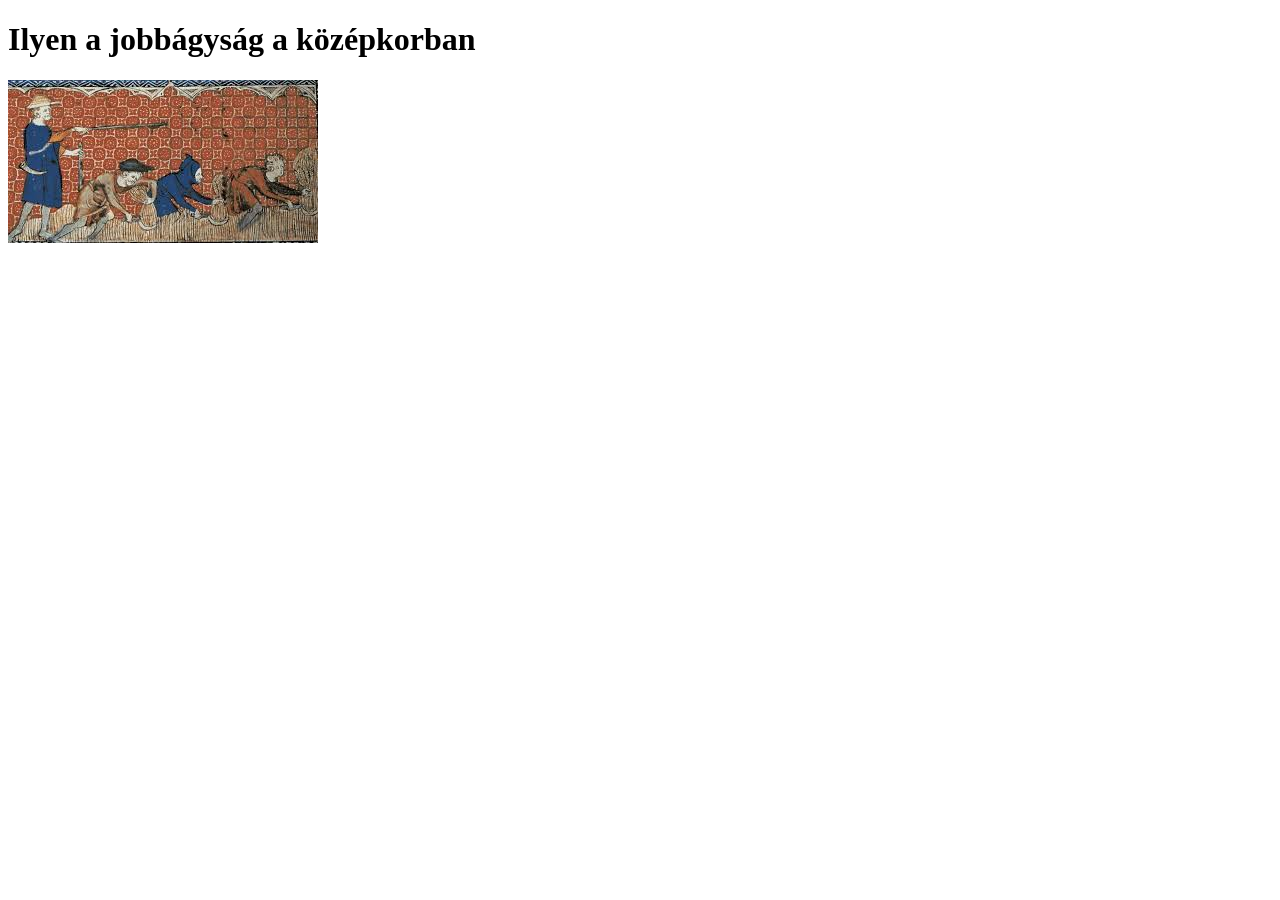
==== index.html @ bcb6a140 "jajo" ====
<!doctype html>
<html lang="hu">
  <head>
    <meta charset="UTF-8" />
    <meta name="viewport" content="width=device-width, initial-scale=1.0" />
    <title>Document</title>
    <link rel="stylesheet" href="menu.css">
    <link rel="stylesheet" href="formazasok.css">
    <link rel="stylesheet" href="elrendezes.css">
</head>
<body>
    <h1>Ilyen a jobbágyság a középkorban</h1>
    <img src="Dorian.kepek/középkori.tisztelet.jpg" alt="tisztelet">
</body>
</html>
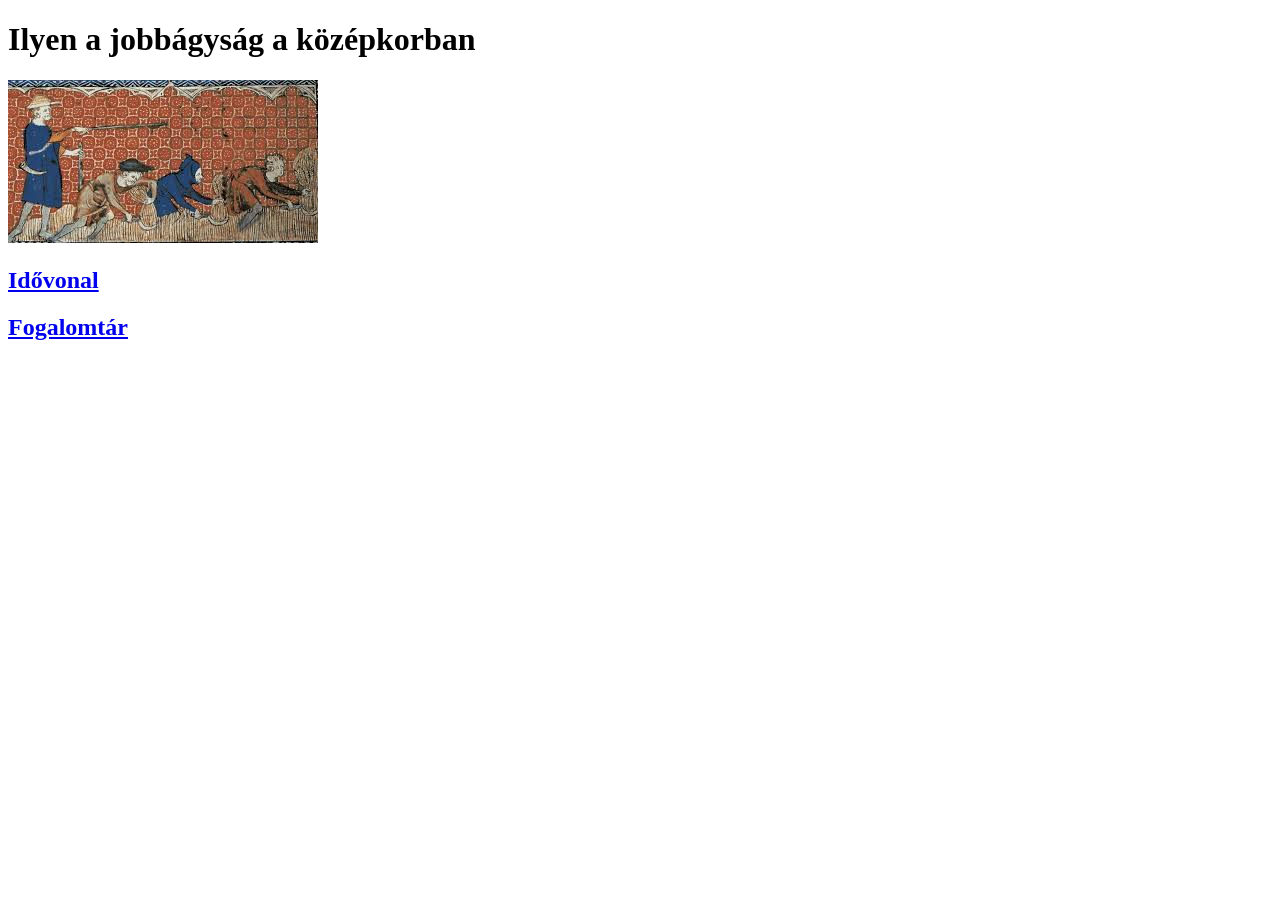
==== commit 9512c947: "Merge branch 'main' of https://github.com/andorvok/kozepkor_csoportmunka_9_2026" ====
--- a/index.html
+++ b/index.html
@@ -9,7 +9,19 @@
     <link rel="stylesheet" href="elrendezes.css">
 </head>
 <body>
+    <main>
+        <header>
     <h1>Ilyen a jobbágyság a középkorban</h1>
     <img src="Dorian.kepek/középkori.tisztelet.jpg" alt="tisztelet">
+    </header>
+    <nav>
+    <a href="idovonal.html">
+                <h1>Idővonal</h1>
+            </a>
+            <a href="fogalomtar.html">
+                <h1>Fogalomtár</h1>
+            </a>
+            </nav>
+   </main>
 </body>
 </html>
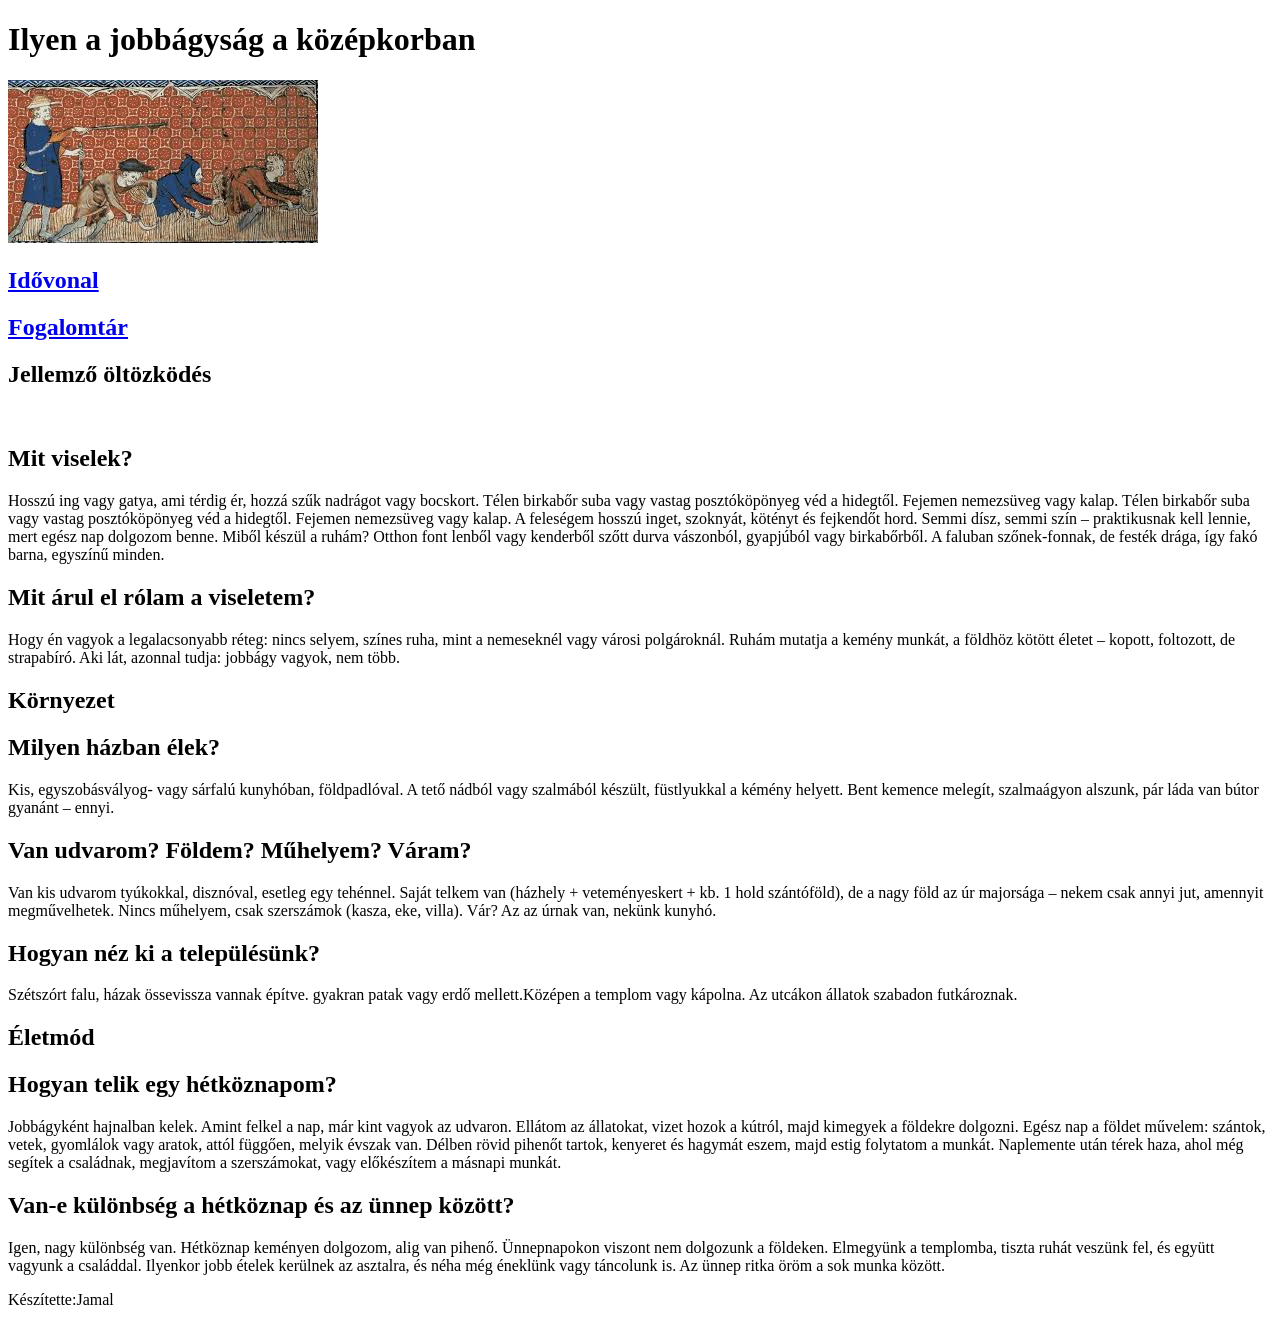
==== commit a091f849: "index2" ====
--- a/index.html
+++ b/index.html
@@ -3,25 +3,104 @@
   <head>
     <meta charset="UTF-8" />
     <meta name="viewport" content="width=device-width, initial-scale=1.0" />
-    <title>Document</title>
-    <link rel="stylesheet" href="menu.css">
-    <link rel="stylesheet" href="formazasok.css">
-    <link rel="stylesheet" href="elrendezes.css">
-</head>
-<body>
+    <title></title>
+    <link rel="stylesheet" href="menu.css" />
+    <link rel="stylesheet" href="formazasok.css" />
+    <link rel="stylesheet" href="elrendezes.css" />
+  </head>
+  <body>
     <main>
-        <header>
-    <h1>Ilyen a jobbágyság a középkorban</h1>
-    <img src="Dorian.kepek/középkori.tisztelet.jpg" alt="tisztelet">
-    </header>
-    <nav>
-    <a href="idovonal.html">
-                <h1>Idővonal</h1>
-            </a>
-            <a href="fogalomtar.html">
-                <h1>Fogalomtár</h1>
-            </a>
-            </nav>
-   </main>
-</body>
+      <header>
+        <h1>Ilyen a jobbágyság a középkorban</h1>
+        <img src="Dorian.kepek/középkori.tisztelet.jpg" alt="tisztelet" />
+      </header>
+      <nav>
+        <a href="idovonal.html">
+          <h1>Idővonal</h1>
+        </a>
+        <a href="fogalomtar.html">
+          <h1>Fogalomtár</h1>
+        </a>
+      </nav>
+      <article>
+        <div class="Jellemző öltözködés">
+          <h1>Jellemző öltözködés</h1>
+
+          <div class="viselet_elrend">
+            <div class="img"><img src="" alt="" />
+            <div class="szoveg">
+              <h2>Mit viselek?</h2>
+              <p>
+                Hosszú ing vagy gatya, ami térdig ér, hozzá szűk nadrágot vagy
+                bocskort. Télen birkabőr suba vagy vastag posztóköpönyeg véd a
+                hidegtől. Fejemen nemezsüveg vagy kalap. Télen birkabőr suba
+                vagy vastag posztóköpönyeg véd a hidegtől. Fejemen nemezsüveg
+                vagy kalap. A feleségem hosszú inget, szoknyát, kötényt és
+                fejkendőt hord. Semmi dísz, semmi szín – praktikusnak kell
+                lennie, mert egész nap dolgozom benne. Miből készül a ruhám?
+                Otthon font lenből vagy kenderből szőtt durva vászonból,
+                gyapjúból vagy birkabőrből. A faluban szőnek-fonnak, de festék
+                drága, így fakó barna, egyszínű minden.
+              </p>
+              <h2>Mit árul el rólam a viseletem?</h2>
+              <p>
+                Hogy én vagyok a legalacsonyabb réteg: nincs selyem, színes
+                ruha, mint a nemeseknél vagy városi polgároknál. Ruhám mutatja a
+                kemény munkát, a földhöz kötött életet – kopott, foltozott, de
+                strapabíró. Aki lát, azonnal tudja: jobbágy vagyok, nem több.
+              </p>
+            </div>
+          </div>
+        </div>
+
+        <div class="Környezet">
+          <h1>Környezet</h1>
+          <h2>Milyen házban élek?</h2>
+          <p>
+            Kis, egyszobásvályog- vagy sárfalú kunyhóban, földpadlóval. A tető
+            nádból vagy szalmából készült, füstlyukkal a kémény helyett. Bent
+            kemence melegít, szalmaágyon alszunk, pár láda van bútor gyanánt –
+            ennyi.
+          </p>
+          <h2>Van udvarom? Földem? Műhelyem? Váram?</h2>
+          <p>
+            Van kis udvarom tyúkokkal, disznóval, esetleg egy tehénnel. Saját
+            telkem van (házhely + veteményeskert + kb. 1 hold szántóföld), de a
+            nagy föld az úr majorsága – nekem csak annyi jut, amennyit
+            megművelhetek. Nincs műhelyem, csak szerszámok (kasza, eke, villa).
+            Vár? Az az úrnak van, nekünk kunyhó.
+          </p>
+          <h2>Hogyan néz ki a településünk?</h2>
+          <p>
+            Szétszórt falu, házak össevissza vannak építve. gyakran patak vagy
+            erdő mellett.Középen a templom vagy kápolna. Az utcákon állatok
+            szabadon futkároznak.
+          </p>
+        </div>
+
+        <div class="Életmód">
+          <h1>Életmód</h1>
+          <h2>Hogyan telik egy hétköznapom?</h2>
+          <p>Jobbágyként hajnalban kelek. Amint felkel a nap, már kint vagyok az udvaron. Ellátom az állatokat, vizet hozok a kútról, majd kimegyek a földekre dolgozni. Egész nap a földet művelem: szántok, vetek, gyomlálok vagy aratok, attól függően, melyik évszak van.
+            Délben rövid pihenőt tartok, kenyeret és hagymát eszem, majd estig folytatom a munkát. Naplemente után térek haza, ahol még segítek a családnak, megjavítom a szerszámokat, vagy előkészítem a másnapi munkát.</p>
+        </div>
+        <h2>Van-e különbség a hétköznap és az ünnep között?</h2>
+        <p>Igen, nagy különbség van. Hétköznap keményen dolgozom, alig van pihenő. Ünnepnapokon viszont nem dolgozunk a földeken. Elmegyünk a templomba, tiszta ruhát veszünk fel, és együtt vagyunk a családdal.
+            Ilyenkor jobb ételek kerülnek az asztalra, és néha még éneklünk vagy táncolunk is. Az ünnep ritka öröm a sok munka között.</p>
+
+        <div class="Feladataim"></div>
+
+        <div class="Ünnepek"></div>
+
+        <div class="Kötelezettségek és félelmek"></div>
+
+        <div class="Viselkedés és emberi kapcsolatok"></div>
+
+        <div class="Szabályok és hagyományok"></div>
+      </article>
+      <footer>
+        <p>Készítette:Jamal</p>
+      </footer>
+    </main>
+  </body>
 </html>
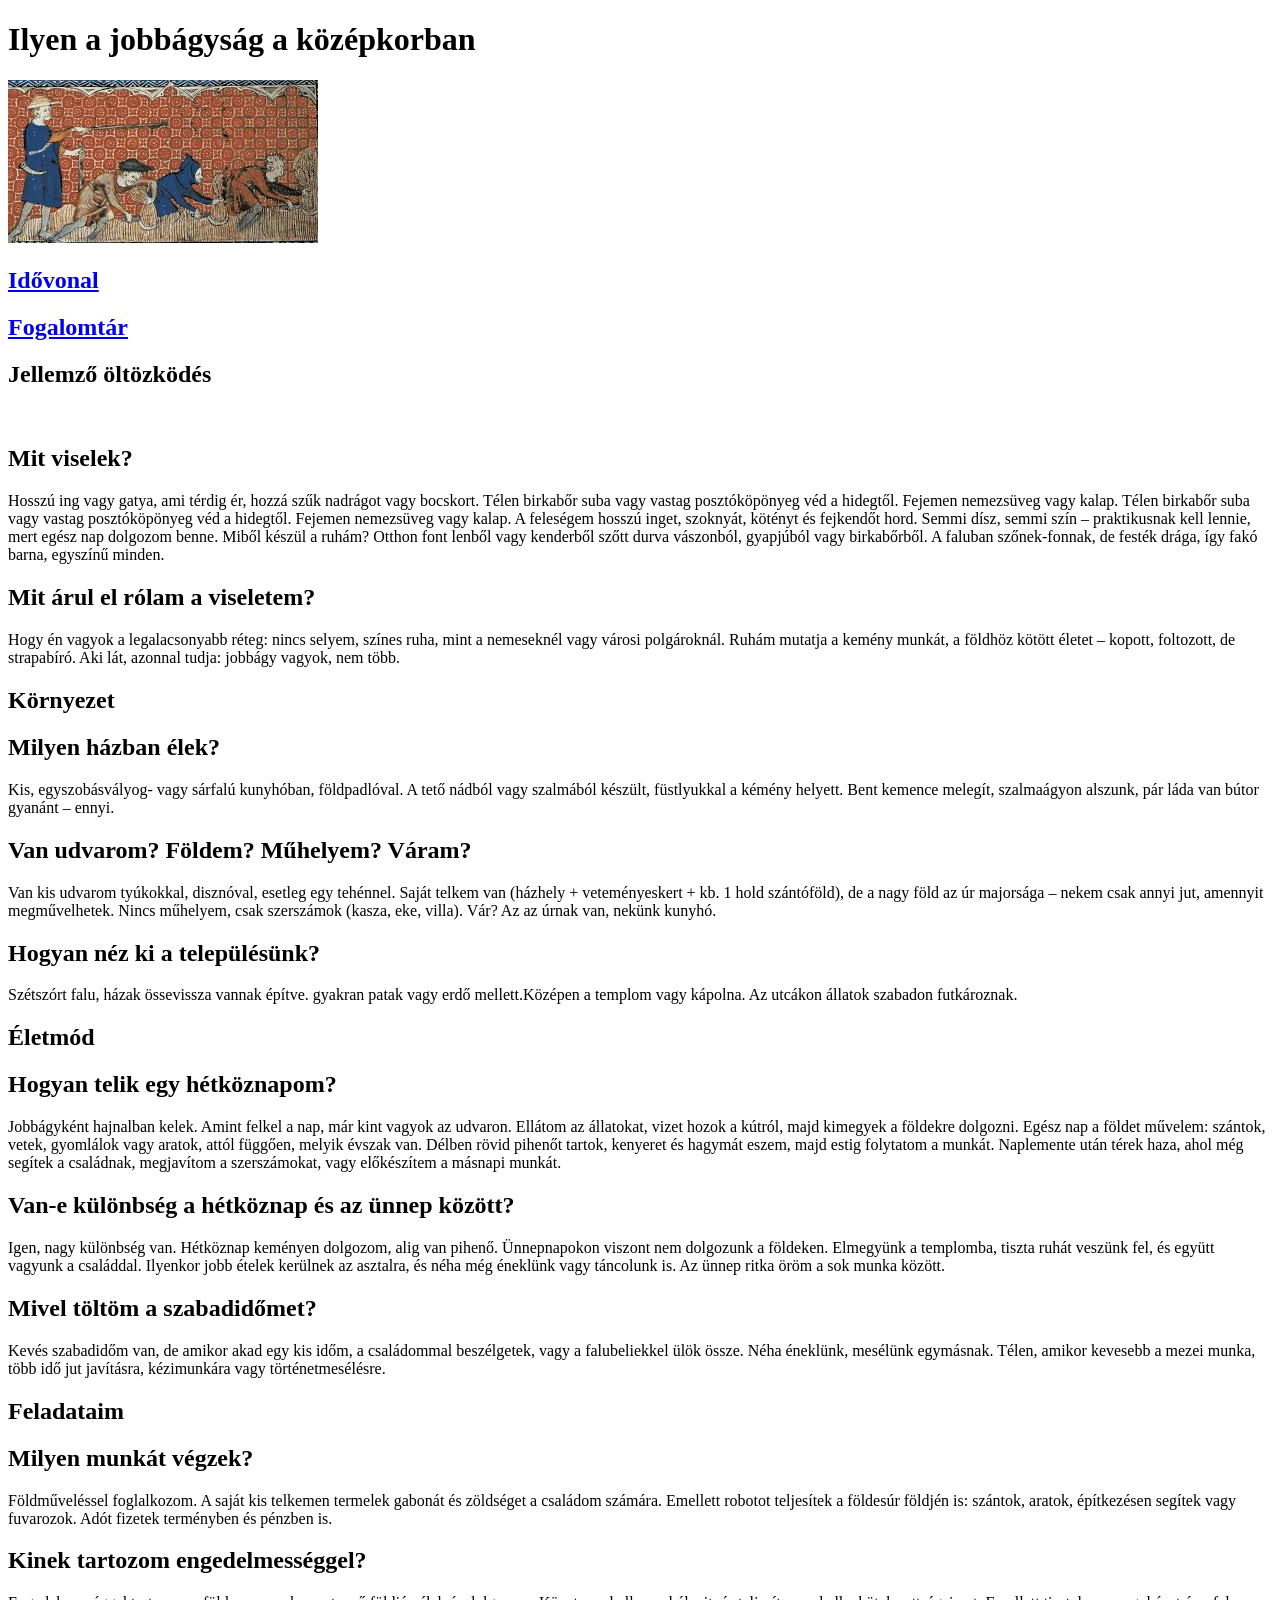
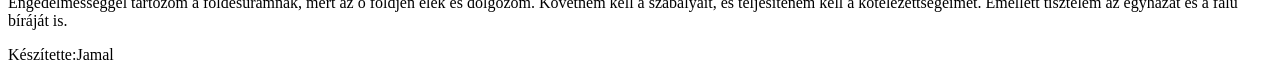
==== commit d9555c46: "index3" ====
--- a/index.html
+++ b/index.html
@@ -3,7 +3,7 @@
   <head>
     <meta charset="UTF-8" />
     <meta name="viewport" content="width=device-width, initial-scale=1.0" />
-    <title></title>
+    <title>AndorDorianJamalcsopi</title>
     <link rel="stylesheet" href="menu.css" />
     <link rel="stylesheet" href="formazasok.css" />
     <link rel="stylesheet" href="elrendezes.css" />
@@ -27,7 +27,7 @@
           <h1>Jellemző öltözködés</h1>
 
           <div class="viselet_elrend">
-            <div class="img"><img src="" alt="" />
+            <div class="img"><img src="" alt="" /></div>
             <div class="szoveg">
               <h2>Mit viselek?</h2>
               <p>
@@ -81,15 +81,48 @@
         <div class="Életmód">
           <h1>Életmód</h1>
           <h2>Hogyan telik egy hétköznapom?</h2>
-          <p>Jobbágyként hajnalban kelek. Amint felkel a nap, már kint vagyok az udvaron. Ellátom az állatokat, vizet hozok a kútról, majd kimegyek a földekre dolgozni. Egész nap a földet művelem: szántok, vetek, gyomlálok vagy aratok, attól függően, melyik évszak van.
-            Délben rövid pihenőt tartok, kenyeret és hagymát eszem, majd estig folytatom a munkát. Naplemente után térek haza, ahol még segítek a családnak, megjavítom a szerszámokat, vagy előkészítem a másnapi munkát.</p>
+          <p>
+            Jobbágyként hajnalban kelek. Amint felkel a nap, már kint vagyok az
+            udvaron. Ellátom az állatokat, vizet hozok a kútról, majd kimegyek a
+            földekre dolgozni. Egész nap a földet művelem: szántok, vetek,
+            gyomlálok vagy aratok, attól függően, melyik évszak van. Délben
+            rövid pihenőt tartok, kenyeret és hagymát eszem, majd estig
+            folytatom a munkát. Naplemente után térek haza, ahol még segítek a
+            családnak, megjavítom a szerszámokat, vagy előkészítem a másnapi
+            munkát.
+          </p>
         </div>
         <h2>Van-e különbség a hétköznap és az ünnep között?</h2>
-        <p>Igen, nagy különbség van. Hétköznap keményen dolgozom, alig van pihenő. Ünnepnapokon viszont nem dolgozunk a földeken. Elmegyünk a templomba, tiszta ruhát veszünk fel, és együtt vagyunk a családdal.
-            Ilyenkor jobb ételek kerülnek az asztalra, és néha még éneklünk vagy táncolunk is. Az ünnep ritka öröm a sok munka között.</p>
-
+        <p>
+          Igen, nagy különbség van. Hétköznap keményen dolgozom, alig van
+          pihenő. Ünnepnapokon viszont nem dolgozunk a földeken. Elmegyünk a
+          templomba, tiszta ruhát veszünk fel, és együtt vagyunk a családdal.
+          Ilyenkor jobb ételek kerülnek az asztalra, és néha még éneklünk vagy
+          táncolunk is. Az ünnep ritka öröm a sok munka között.
+        </p>
+        <h2>Mivel töltöm a szabadidőmet?</h2>
+        <p>
+          Kevés szabadidőm van, de amikor akad egy kis időm, a családommal
+          beszélgetek, vagy a falubeliekkel ülök össze. Néha éneklünk, mesélünk
+          egymásnak. Télen, amikor kevesebb a mezei munka, több idő jut
+          javításra, kézimunkára vagy történetmesélésre.
+        </p>
         <div class="Feladataim"></div>
-
+        <h1>Feladataim</h1>
+        <h2>Milyen munkát végzek?</h2>
+        <p>
+          Földműveléssel foglalkozom. A saját kis telkemen termelek gabonát és
+          zöldséget a családom számára. Emellett robotot teljesítek a földesúr
+          földjén is: szántok, aratok, építkezésen segítek vagy fuvarozok. Adót
+          fizetek terményben és pénzben is.
+        </p>
+        <h2>Kinek tartozom engedelmességgel?</h2>
+        <p>
+          Engedelmességgel tartozom a földesuramnak, mert az ő földjén élek és
+          dolgozom. Követnem kell a szabályait, és teljesítenem kell a
+          kötelezettségeimet. Emellett tisztelem az egyházat és a falu bíráját
+          is.
+        </p>
         <div class="Ünnepek"></div>
 
         <div class="Kötelezettségek és félelmek"></div>
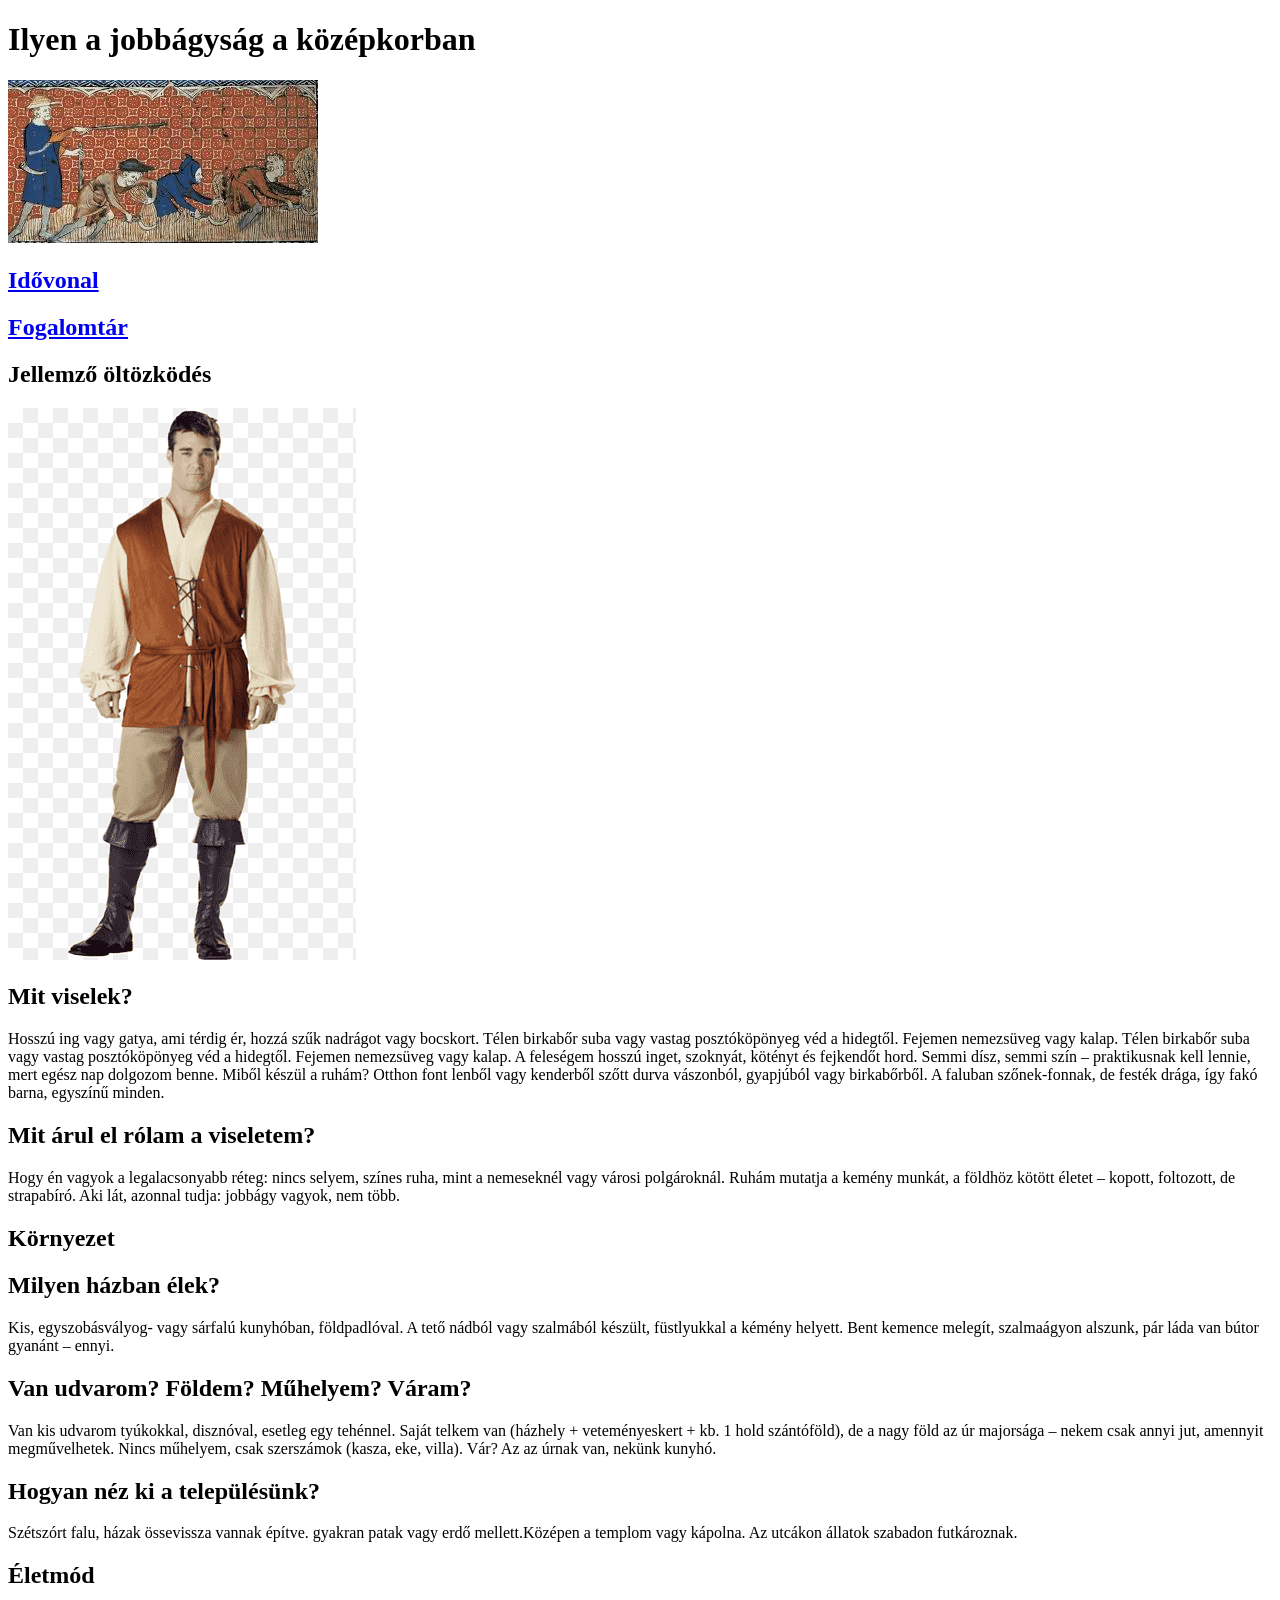
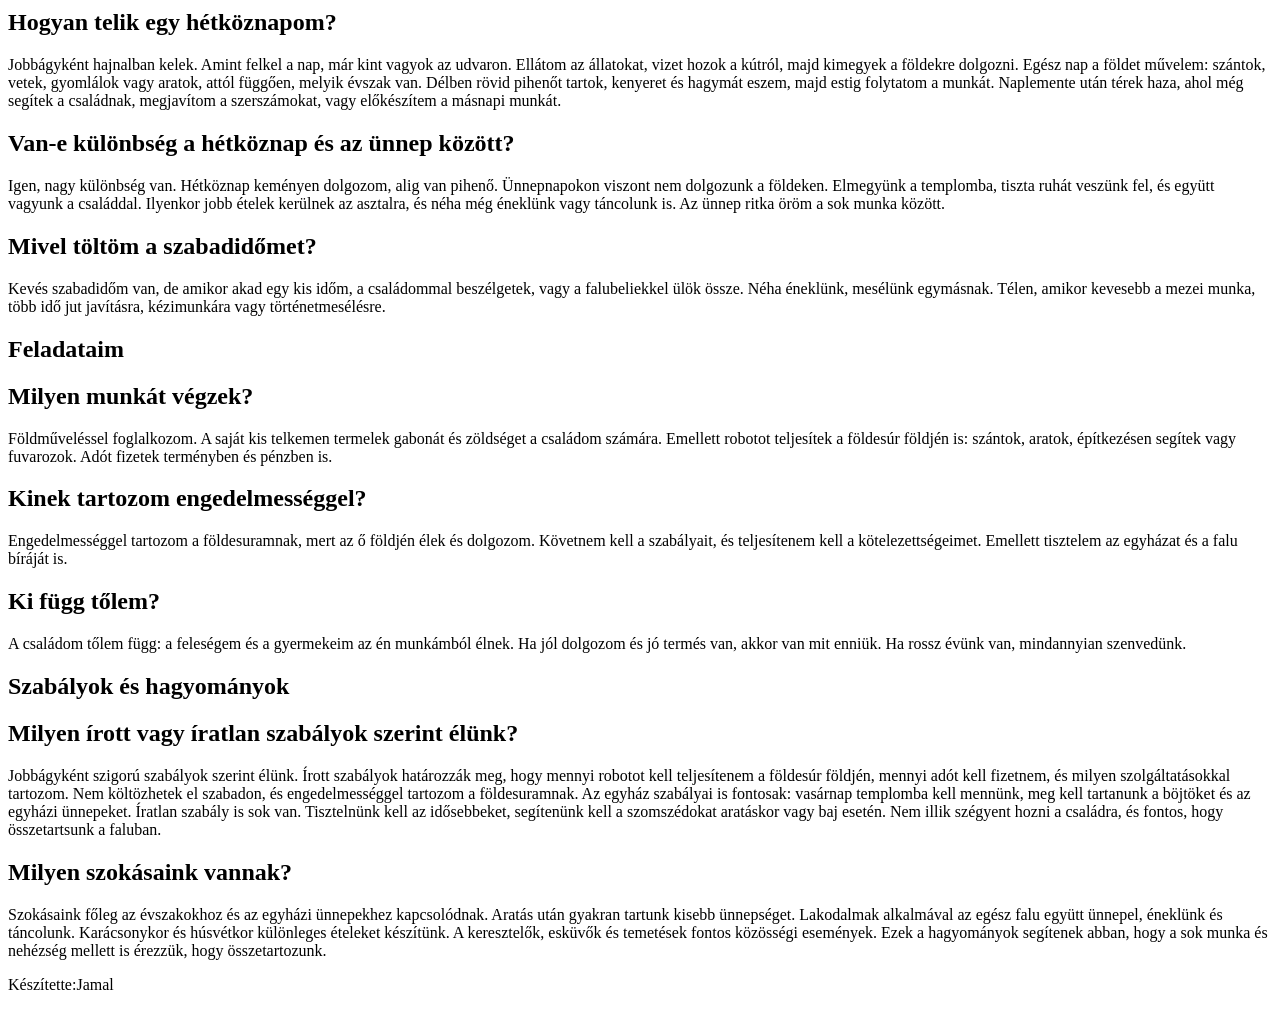
==== commit 54cb5b98: "index3.2" ====
--- a/index.html
+++ b/index.html
@@ -27,7 +27,9 @@
           <h1>Jellemző öltözködés</h1>
 
           <div class="viselet_elrend">
-            <div class="img"><img src="" alt="" /></div>
+            <div class="img">
+              <img src="Andor.kepek/Andor.kepek/jobbagy.ruha.png" alt="pityu" />
+            </div>
             <div class="szoveg">
               <h2>Mit viselek?</h2>
               <p>
@@ -123,7 +125,37 @@
           kötelezettségeimet. Emellett tisztelem az egyházat és a falu bíráját
           is.
         </p>
-        <div class="Ünnepek"></div>
+        <h2>Ki függ tőlem?</h2>
+        <p>
+          A családom tőlem függ: a feleségem és a gyermekeim az én munkámból
+          élnek. Ha jól dolgozom és jó termés van, akkor van mit enniük. Ha
+          rossz évünk van, mindannyian szenvedünk.
+        </p>
+        <div class="Ünnepek">
+          <h1>Szabályok és hagyományok</h1>
+          <h2>Milyen írott vagy íratlan szabályok szerint élünk?</h2>
+          <p>
+            Jobbágyként szigorú szabályok szerint élünk. Írott szabályok
+            határozzák meg, hogy mennyi robotot kell teljesítenem a földesúr
+            földjén, mennyi adót kell fizetnem, és milyen szolgáltatásokkal
+            tartozom. Nem költözhetek el szabadon, és engedelmességgel tartozom
+            a földesuramnak. Az egyház szabályai is fontosak: vasárnap templomba
+            kell mennünk, meg kell tartanunk a böjtöket és az egyházi ünnepeket.
+            Íratlan szabály is sok van. Tisztelnünk kell az idősebbeket,
+            segítenünk kell a szomszédokat aratáskor vagy baj esetén. Nem illik
+            szégyent hozni a családra, és fontos, hogy összetartsunk a faluban.
+          </p>
+          <h2>Milyen szokásaink vannak?</h2>
+          <p>
+            Szokásaink főleg az évszakokhoz és az egyházi ünnepekhez
+            kapcsolódnak. Aratás után gyakran tartunk kisebb ünnepséget.
+            Lakodalmak alkalmával az egész falu együtt ünnepel, éneklünk és
+            táncolunk. Karácsonykor és húsvétkor különleges ételeket készítünk.
+            A keresztelők, esküvők és temetések fontos közösségi események. Ezek
+            a hagyományok segítenek abban, hogy a sok munka és nehézség mellett
+            is érezzük, hogy összetartozunk.
+          </p>
+        </div>
 
         <div class="Kötelezettségek és félelmek"></div>
 
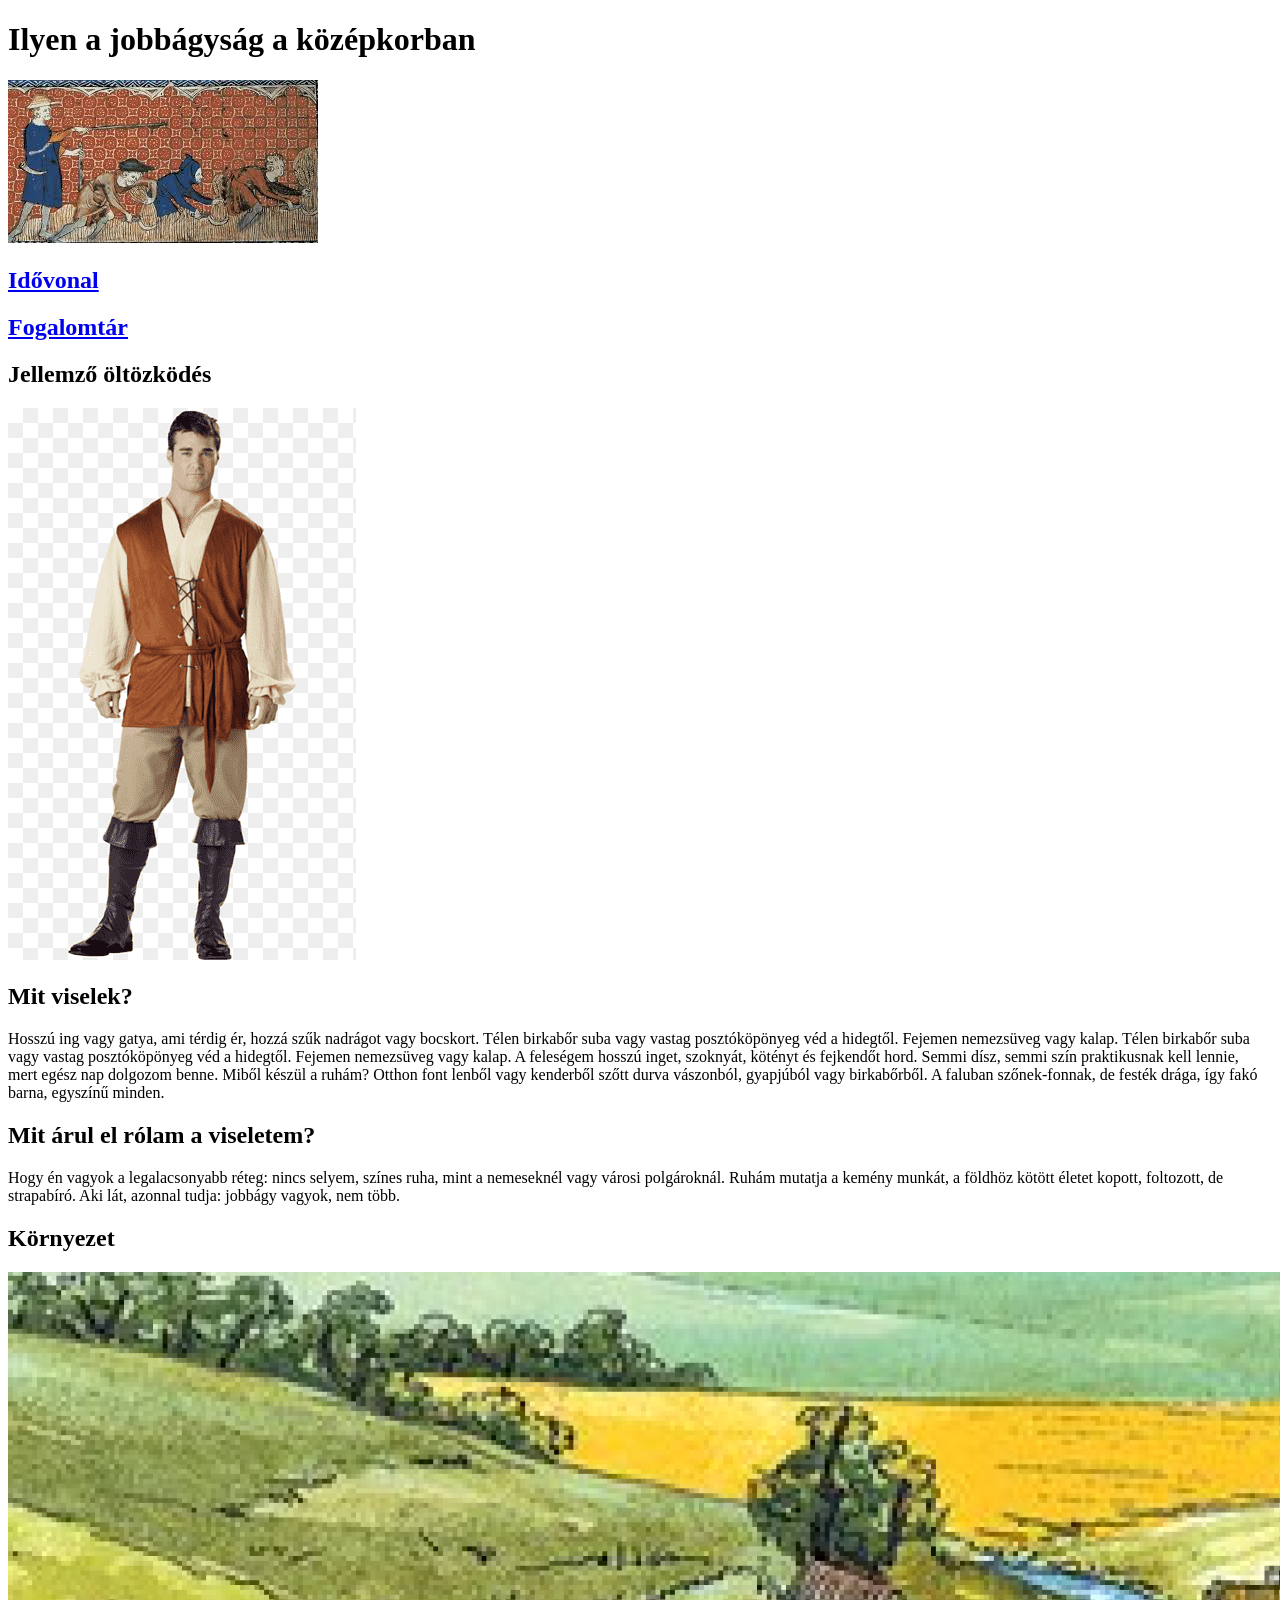
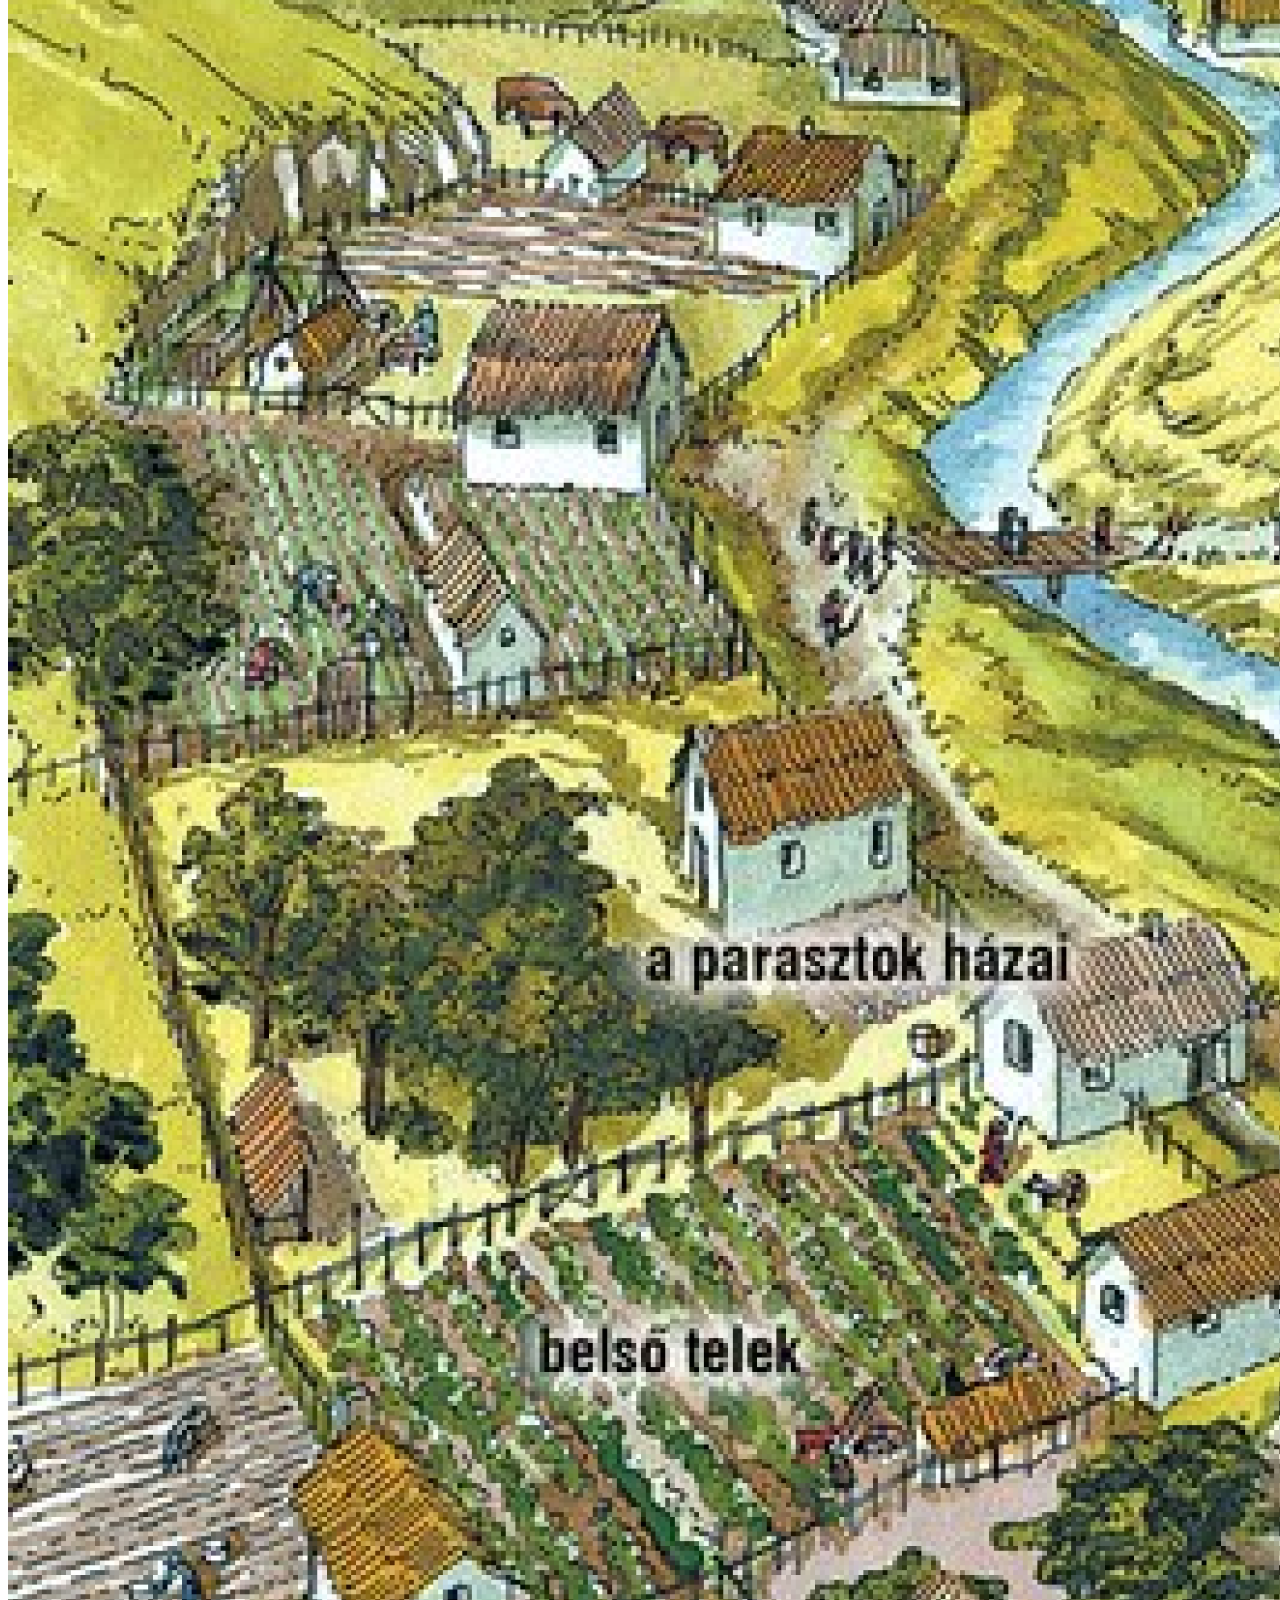
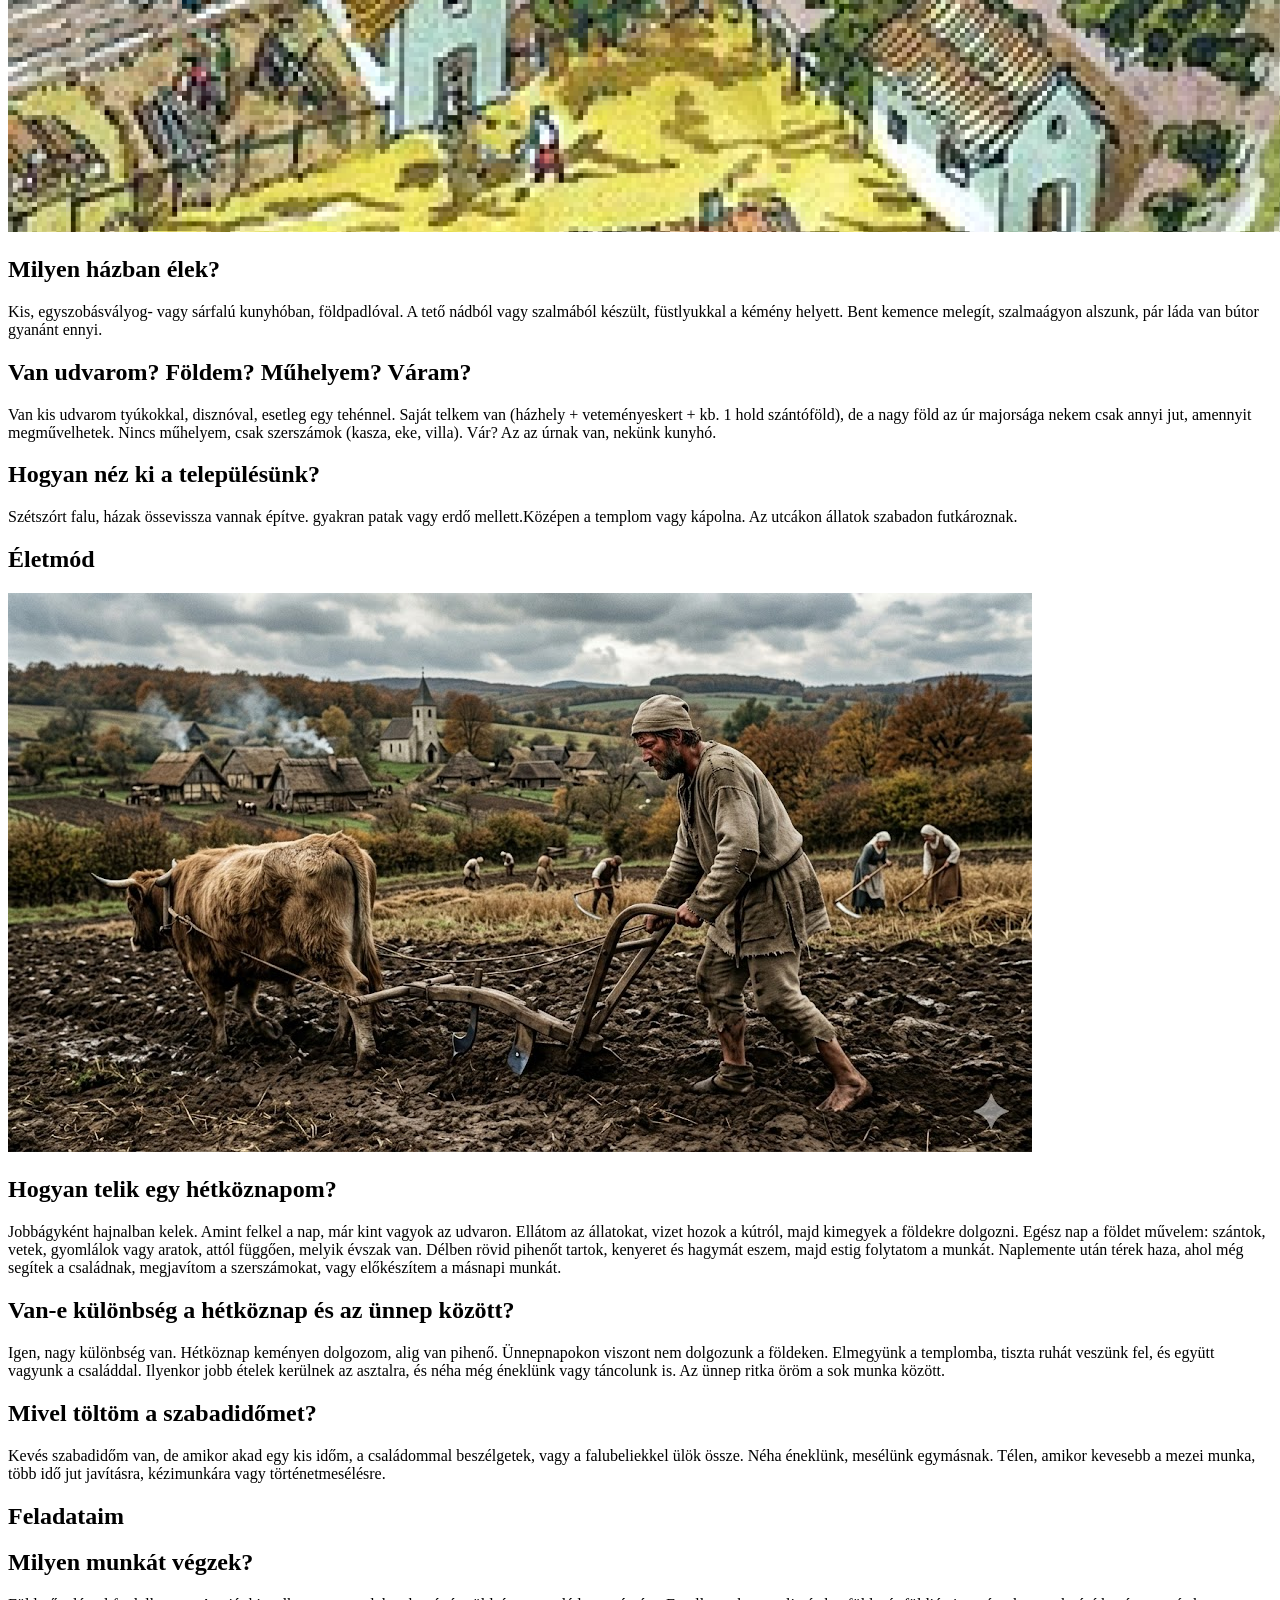
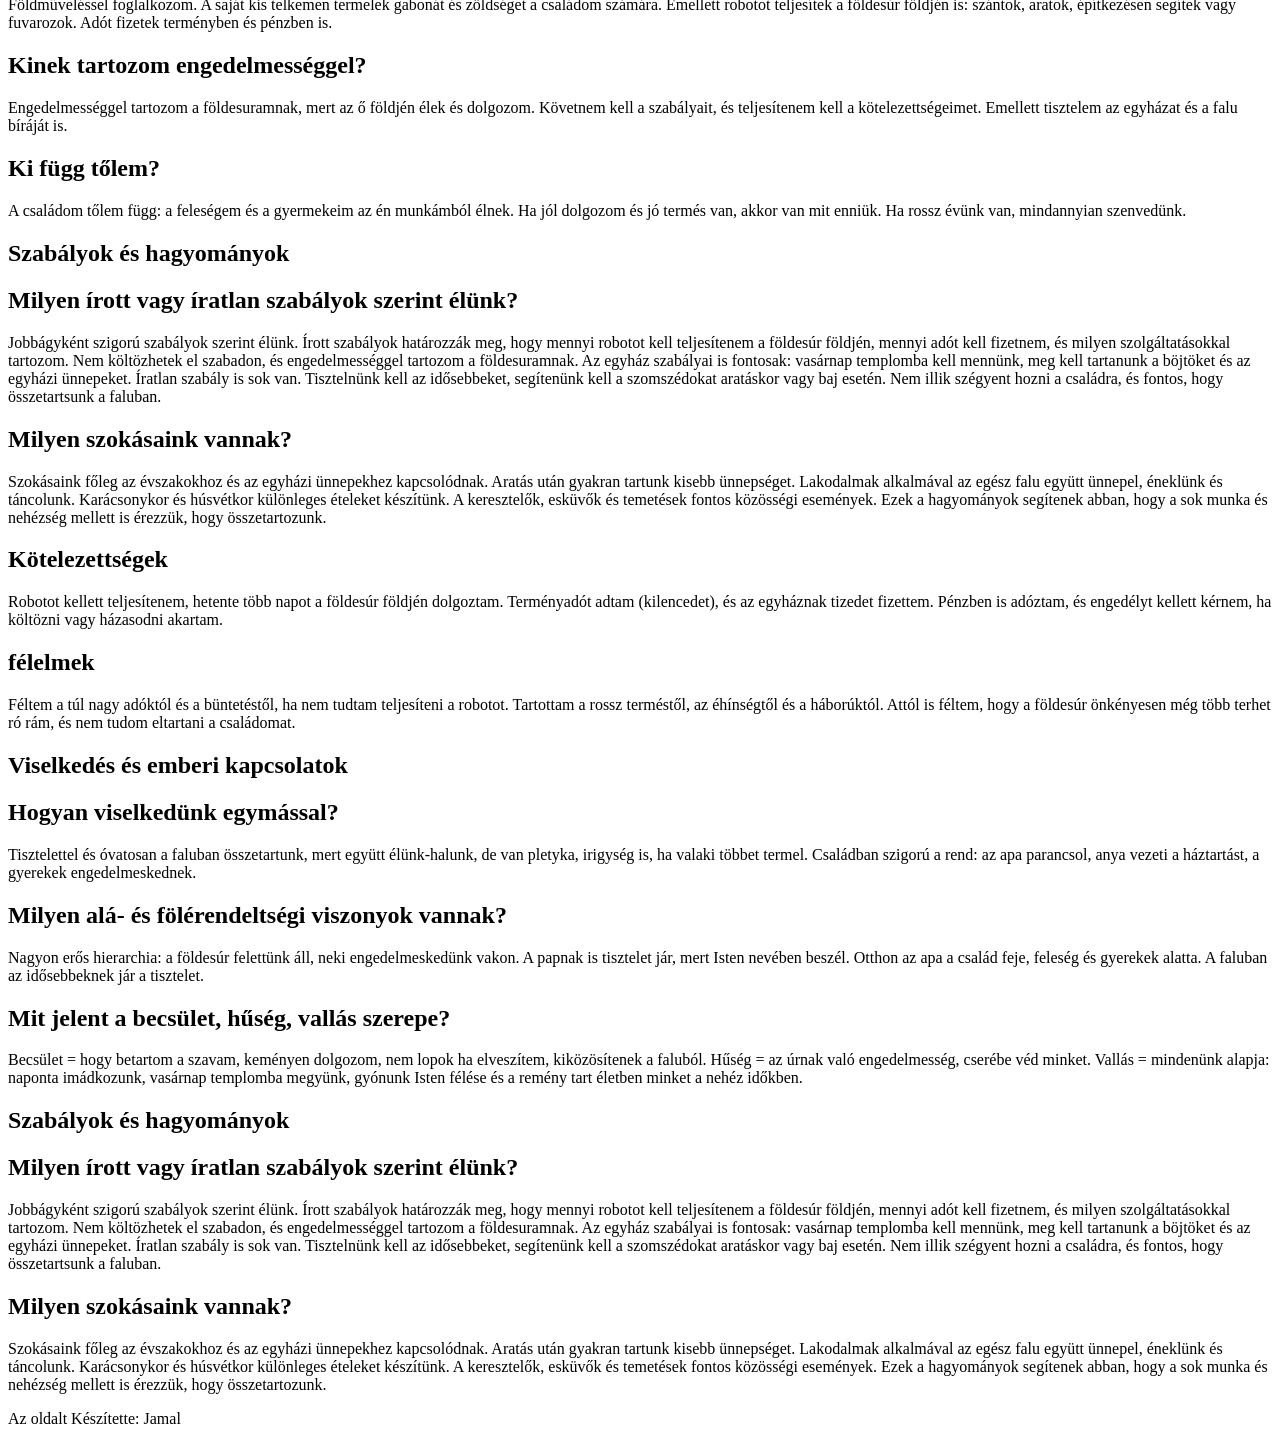
==== commit d78120a1: "index4" ====
--- a/index.html
+++ b/index.html
@@ -23,7 +23,7 @@
         </a>
       </nav>
       <article>
-        <div class="Jellemző öltözködés">
+        <div class="Jellemzo oltozkodos">
           <h1>Jellemző öltözködés</h1>
 
           <div class="viselet_elrend">
@@ -38,100 +38,122 @@
                 hidegtől. Fejemen nemezsüveg vagy kalap. Télen birkabőr suba
                 vagy vastag posztóköpönyeg véd a hidegtől. Fejemen nemezsüveg
                 vagy kalap. A feleségem hosszú inget, szoknyát, kötényt és
-                fejkendőt hord. Semmi dísz, semmi szín – praktikusnak kell
-                lennie, mert egész nap dolgozom benne. Miből készül a ruhám?
-                Otthon font lenből vagy kenderből szőtt durva vászonból,
-                gyapjúból vagy birkabőrből. A faluban szőnek-fonnak, de festék
-                drága, így fakó barna, egyszínű minden.
+                fejkendőt hord. Semmi dísz, semmi szín praktikusnak kell lennie,
+                mert egész nap dolgozom benne. Miből készül a ruhám? Otthon font
+                lenből vagy kenderből szőtt durva vászonból, gyapjúból vagy
+                birkabőrből. A faluban szőnek-fonnak, de festék drága, így fakó
+                barna, egyszínű minden.
               </p>
               <h2>Mit árul el rólam a viseletem?</h2>
               <p>
                 Hogy én vagyok a legalacsonyabb réteg: nincs selyem, színes
                 ruha, mint a nemeseknél vagy városi polgároknál. Ruhám mutatja a
-                kemény munkát, a földhöz kötött életet – kopott, foltozott, de
+                kemény munkát, a földhöz kötött életet kopott, foltozott, de
                 strapabíró. Aki lát, azonnal tudja: jobbágy vagyok, nem több.
               </p>
             </div>
           </div>
         </div>
 
-        <div class="Környezet">
+        <div class="Kornyezet">
           <h1>Környezet</h1>
-          <h2>Milyen házban élek?</h2>
-          <p>
-            Kis, egyszobásvályog- vagy sárfalú kunyhóban, földpadlóval. A tető
-            nádból vagy szalmából készült, füstlyukkal a kémény helyett. Bent
-            kemence melegít, szalmaágyon alszunk, pár láda van bútor gyanánt –
-            ennyi.
-          </p>
-          <h2>Van udvarom? Földem? Műhelyem? Váram?</h2>
-          <p>
-            Van kis udvarom tyúkokkal, disznóval, esetleg egy tehénnel. Saját
-            telkem van (házhely + veteményeskert + kb. 1 hold szántóföld), de a
-            nagy föld az úr majorsága – nekem csak annyi jut, amennyit
-            megművelhetek. Nincs műhelyem, csak szerszámok (kasza, eke, villa).
-            Vár? Az az úrnak van, nekünk kunyhó.
-          </p>
-          <h2>Hogyan néz ki a településünk?</h2>
-          <p>
-            Szétszórt falu, házak össevissza vannak építve. gyakran patak vagy
-            erdő mellett.Középen a templom vagy kápolna. Az utcákon állatok
-            szabadon futkároznak.
-          </p>
-        </div>
-
-        <div class="Életmód">
+
+          <div class="kornyezet_elrend">
+            <div class="img">
+              <img
+                src="Andor.kepek/Andor.kepek/középkori.falu.png"
+                alt="falu"
+              />
+            </div>
+            <div class="szoveg">
+              <h2>Milyen házban élek?</h2>
+              <p>
+                Kis, egyszobásvályog- vagy sárfalú kunyhóban, földpadlóval. A
+                tető nádból vagy szalmából készült, füstlyukkal a kémény
+                helyett. Bent kemence melegít, szalmaágyon alszunk, pár láda van
+                bútor gyanánt ennyi.
+              </p>
+              <h2>Van udvarom? Földem? Műhelyem? Váram?</h2>
+              <p>
+                Van kis udvarom tyúkokkal, disznóval, esetleg egy tehénnel.
+                Saját telkem van (házhely + veteményeskert + kb. 1 hold
+                szántóföld), de a nagy föld az úr majorsága nekem csak annyi
+                jut, amennyit megművelhetek. Nincs műhelyem, csak szerszámok
+                (kasza, eke, villa). Vár? Az az úrnak van, nekünk kunyhó.
+              </p>
+              <h2>Hogyan néz ki a településünk?</h2>
+              <p>
+                Szétszórt falu, házak össevissza vannak építve. gyakran patak
+                vagy erdő mellett.Középen a templom vagy kápolna. Az utcákon
+                állatok szabadon futkároznak.
+              </p>
+            </div>
+          </div>
+        </div>
+
+        <div class="eletmód">
           <h1>Életmód</h1>
-          <h2>Hogyan telik egy hétköznapom?</h2>
-          <p>
-            Jobbágyként hajnalban kelek. Amint felkel a nap, már kint vagyok az
-            udvaron. Ellátom az állatokat, vizet hozok a kútról, majd kimegyek a
-            földekre dolgozni. Egész nap a földet művelem: szántok, vetek,
-            gyomlálok vagy aratok, attól függően, melyik évszak van. Délben
-            rövid pihenőt tartok, kenyeret és hagymát eszem, majd estig
-            folytatom a munkát. Naplemente után térek haza, ahol még segítek a
-            családnak, megjavítom a szerszámokat, vagy előkészítem a másnapi
-            munkát.
-          </p>
-        </div>
-        <h2>Van-e különbség a hétköznap és az ünnep között?</h2>
-        <p>
-          Igen, nagy különbség van. Hétköznap keményen dolgozom, alig van
-          pihenő. Ünnepnapokon viszont nem dolgozunk a földeken. Elmegyünk a
-          templomba, tiszta ruhát veszünk fel, és együtt vagyunk a családdal.
-          Ilyenkor jobb ételek kerülnek az asztalra, és néha még éneklünk vagy
-          táncolunk is. Az ünnep ritka öröm a sok munka között.
-        </p>
-        <h2>Mivel töltöm a szabadidőmet?</h2>
-        <p>
-          Kevés szabadidőm van, de amikor akad egy kis időm, a családommal
-          beszélgetek, vagy a falubeliekkel ülök össze. Néha éneklünk, mesélünk
-          egymásnak. Télen, amikor kevesebb a mezei munka, több idő jut
-          javításra, kézimunkára vagy történetmesélésre.
-        </p>
-        <div class="Feladataim"></div>
-        <h1>Feladataim</h1>
-        <h2>Milyen munkát végzek?</h2>
-        <p>
-          Földműveléssel foglalkozom. A saját kis telkemen termelek gabonát és
-          zöldséget a családom számára. Emellett robotot teljesítek a földesúr
-          földjén is: szántok, aratok, építkezésen segítek vagy fuvarozok. Adót
-          fizetek terményben és pénzben is.
-        </p>
-        <h2>Kinek tartozom engedelmességgel?</h2>
-        <p>
-          Engedelmességgel tartozom a földesuramnak, mert az ő földjén élek és
-          dolgozom. Követnem kell a szabályait, és teljesítenem kell a
-          kötelezettségeimet. Emellett tisztelem az egyházat és a falu bíráját
-          is.
-        </p>
-        <h2>Ki függ tőlem?</h2>
-        <p>
-          A családom tőlem függ: a feleségem és a gyermekeim az én munkámból
-          élnek. Ha jól dolgozom és jó termés van, akkor van mit enniük. Ha
-          rossz évünk van, mindannyian szenvedünk.
-        </p>
-        <div class="Ünnepek">
+
+          <div class="elet_elrend">
+            <div class="img">
+              <img src="Jamal.kepek/munka.jpg" alt="munka" />
+            </div>
+            <div class="szoveg">
+              <h2>Hogyan telik egy hétköznapom?</h2>
+              <p>
+                Jobbágyként hajnalban kelek. Amint felkel a nap, már kint vagyok
+                az udvaron. Ellátom az állatokat, vizet hozok a kútról, majd
+                kimegyek a földekre dolgozni. Egész nap a földet művelem:
+                szántok, vetek, gyomlálok vagy aratok, attól függően, melyik
+                évszak van. Délben rövid pihenőt tartok, kenyeret és hagymát
+                eszem, majd estig folytatom a munkát. Naplemente után térek
+                haza, ahol még segítek a családnak, megjavítom a szerszámokat,
+                vagy előkészítem a másnapi munkát.
+              </p>
+
+              <h2>Van-e különbség a hétköznap és az ünnep között?</h2>
+              <p>
+                Igen, nagy különbség van. Hétköznap keményen dolgozom, alig van
+                pihenő. Ünnepnapokon viszont nem dolgozunk a földeken. Elmegyünk
+                a templomba, tiszta ruhát veszünk fel, és együtt vagyunk a
+                családdal. Ilyenkor jobb ételek kerülnek az asztalra, és néha
+                még éneklünk vagy táncolunk is. Az ünnep ritka öröm a sok munka
+                között.
+              </p>
+              <h2>Mivel töltöm a szabadidőmet?</h2>
+              <p>
+                Kevés szabadidőm van, de amikor akad egy kis időm, a családommal
+                beszélgetek, vagy a falubeliekkel ülök össze. Néha éneklünk,
+                mesélünk egymásnak. Télen, amikor kevesebb a mezei munka, több
+                idő jut javításra, kézimunkára vagy történetmesélésre.
+              </p>
+            </div>
+          </div>
+        </div>
+        <div class="Feladataim">
+          <h1>Feladataim</h1>
+          <h2>Milyen munkát végzek?</h2>
+          <p>
+            Földműveléssel foglalkozom. A saját kis telkemen termelek gabonát és
+            zöldséget a családom számára. Emellett robotot teljesítek a földesúr
+            földjén is: szántok, aratok, építkezésen segítek vagy fuvarozok.
+            Adót fizetek terményben és pénzben is.
+          </p>
+          <h2>Kinek tartozom engedelmességgel?</h2>
+          <p>
+            Engedelmességgel tartozom a földesuramnak, mert az ő földjén élek és
+            dolgozom. Követnem kell a szabályait, és teljesítenem kell a
+            kötelezettségeimet. Emellett tisztelem az egyházat és a falu bíráját
+            is.
+          </p>
+          <h2>Ki függ tőlem?</h2>
+          <p>
+            A családom tőlem függ: a feleségem és a gyermekeim az én munkámból
+            élnek. Ha jól dolgozom és jó termés van, akkor van mit enniük. Ha
+            rossz évünk van, mindannyian szenvedünk.
+          </p>
+        </div>
+        <div class="Unnepek">
           <h1>Szabályok és hagyományok</h1>
           <h2>Milyen írott vagy íratlan szabályok szerint élünk?</h2>
           <p>
@@ -156,15 +178,75 @@
             is érezzük, hogy összetartozunk.
           </p>
         </div>
-
-        <div class="Kötelezettségek és félelmek"></div>
-
-        <div class="Viselkedés és emberi kapcsolatok"></div>
-
-        <div class="Szabályok és hagyományok"></div>
+        <div class="Kotelezettsegek es felelmek">
+          <h1>Kötelezettségek</h1>
+          <p>
+            Robotot kellett teljesítenem, hetente több napot a földesúr földjén
+            dolgoztam. Terményadót adtam (kilencedet), és az egyháznak tizedet
+            fizettem. Pénzben is adóztam, és engedélyt kellett kérnem, ha
+            költözni vagy házasodni akartam.
+          </p>
+          <h2>félelmek</h2>
+          <p>
+            Féltem a túl nagy adóktól és a büntetéstől, ha nem tudtam
+            teljesíteni a robotot. Tartottam a rossz terméstől, az éhínségtől és
+            a háborúktól. Attól is féltem, hogy a földesúr önkényesen még több
+            terhet ró rám, és nem tudom eltartani a családomat.
+          </p>
+        </div>
+        <div class="Viselkedés és emberi kapcsolatok">
+          <h1>Viselkedés és emberi kapcsolatok</h1>
+          <h2>Hogyan viselkedünk egymással?</h2>
+          <p>
+            Tisztelettel és óvatosan a faluban összetartunk, mert együtt
+            élünk-halunk, de van pletyka, irigység is, ha valaki többet termel.
+            Családban szigorú a rend: az apa parancsol, anya vezeti a
+            háztartást, a gyerekek engedelmeskednek.
+          </p>
+          <h2>Milyen alá- és fölérendeltségi viszonyok vannak?</h2>
+          <p>
+            Nagyon erős hierarchia: a földesúr felettünk áll, neki
+            engedelmeskedünk vakon. A papnak is tisztelet jár, mert Isten
+            nevében beszél. Otthon az apa a család feje, feleség és gyerekek
+            alatta. A faluban az idősebbeknek jár a tisztelet.
+          </p>
+          <h2>Mit jelent a becsület, hűség, vallás szerepe?</h2>
+          <p>
+            Becsület = hogy betartom a szavam, keményen dolgozom, nem lopok ha
+            elveszítem, kiközösítenek a faluból. Hűség = az úrnak való
+            engedelmesség, cserébe véd minket. Vallás = mindenünk alapja:
+            naponta imádkozunk, vasárnap templomba megyünk, gyónunk Isten félése
+            és a remény tart életben minket a nehéz időkben.
+          </p>
+        </div>
+        <div class="Szabályok és hagyományok">
+          <h1>Szabályok és hagyományok</h1>
+          <h2>Milyen írott vagy íratlan szabályok szerint élünk?</h2>
+          <p>
+            Jobbágyként szigorú szabályok szerint élünk. Írott szabályok
+            határozzák meg, hogy mennyi robotot kell teljesítenem a földesúr
+            földjén, mennyi adót kell fizetnem, és milyen szolgáltatásokkal
+            tartozom. Nem költözhetek el szabadon, és engedelmességgel tartozom
+            a földesuramnak. Az egyház szabályai is fontosak: vasárnap templomba
+            kell mennünk, meg kell tartanunk a böjtöket és az egyházi ünnepeket.
+            Íratlan szabály is sok van. Tisztelnünk kell az idősebbeket,
+            segítenünk kell a szomszédokat aratáskor vagy baj esetén. Nem illik
+            szégyent hozni a családra, és fontos, hogy összetartsunk a faluban.
+          </p>
+          <h2>Milyen szokásaink vannak?</h2>
+          <p>
+            Szokásaink főleg az évszakokhoz és az egyházi ünnepekhez
+            kapcsolódnak. Aratás után gyakran tartunk kisebb ünnepséget.
+            Lakodalmak alkalmával az egész falu együtt ünnepel, éneklünk és
+            táncolunk. Karácsonykor és húsvétkor különleges ételeket készítünk.
+            A keresztelők, esküvők és temetések fontos közösségi események. Ezek
+            a hagyományok segítenek abban, hogy a sok munka és nehézség mellett
+            is érezzük, hogy összetartozunk.
+          </p>
+        </div>
       </article>
       <footer>
-        <p>Készítette:Jamal</p>
+        <p>Az oldalt Készítette: Jamal</p>
       </footer>
     </main>
   </body>
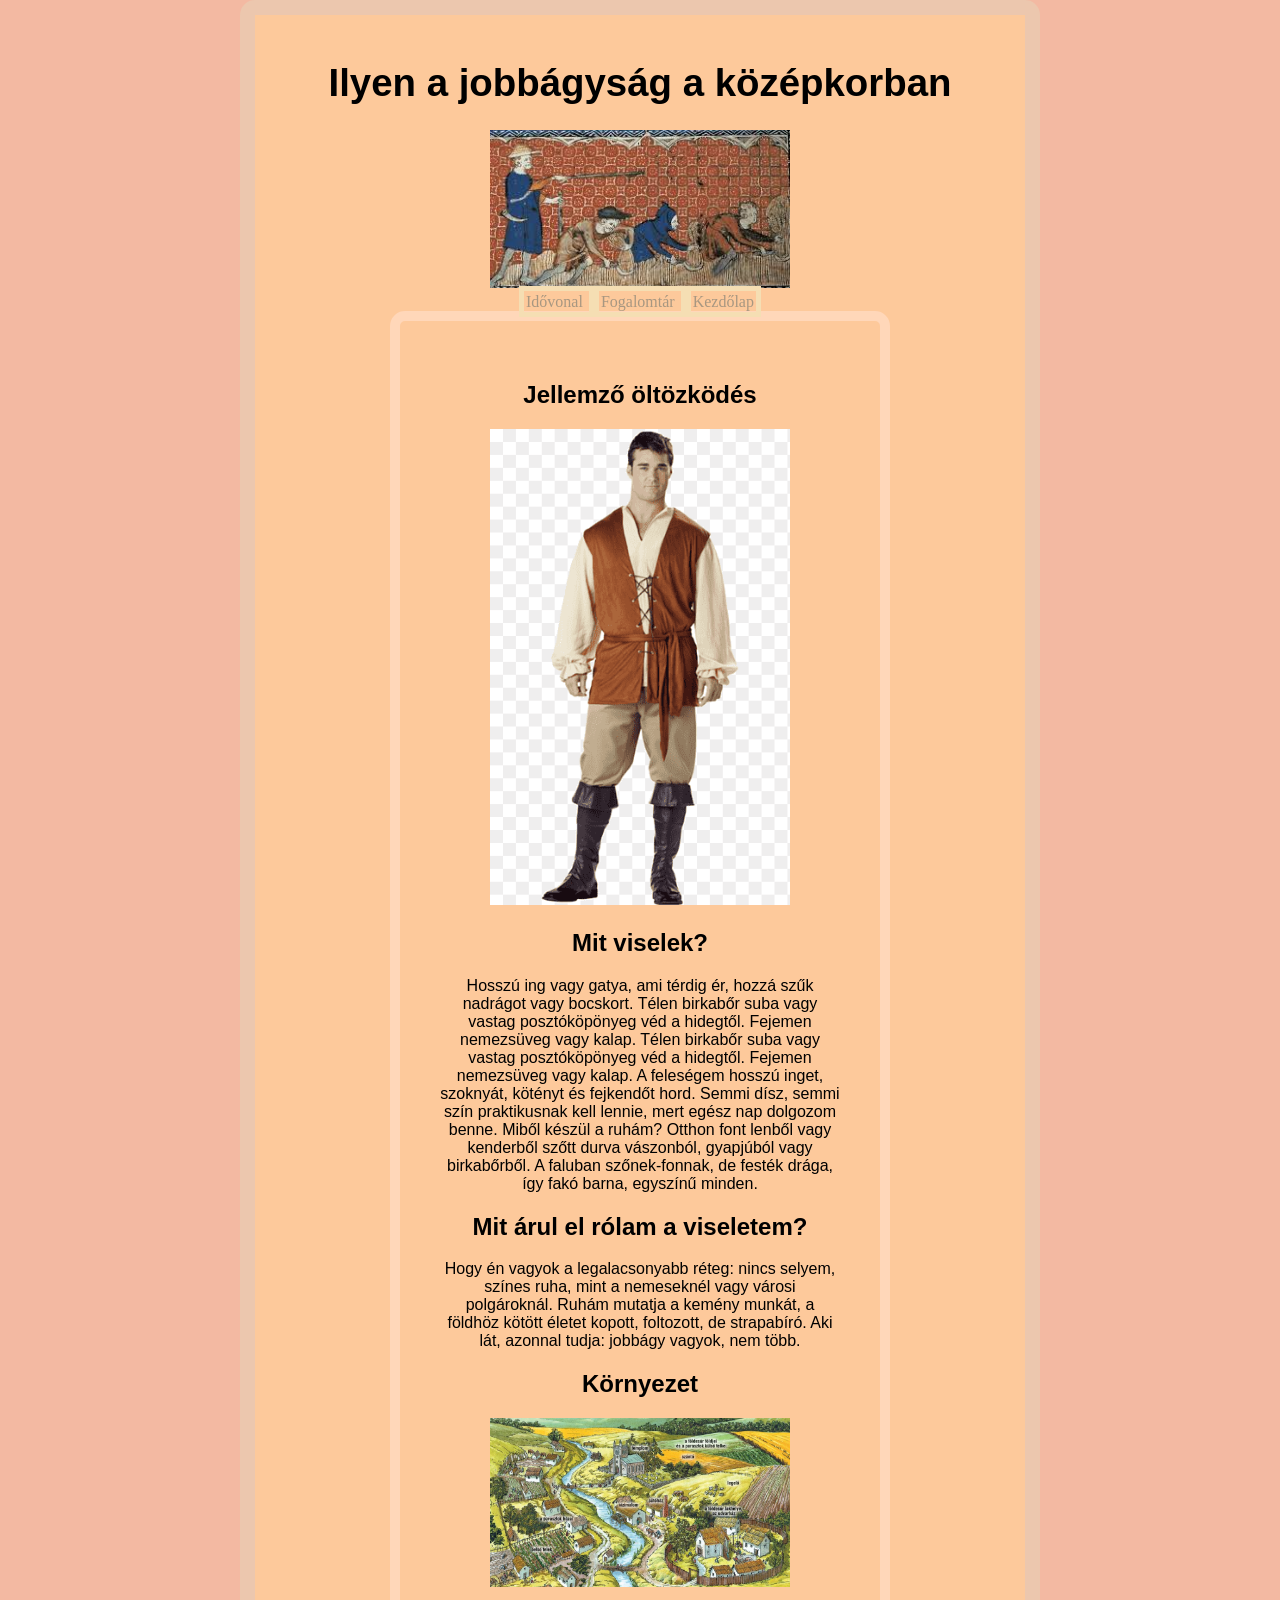
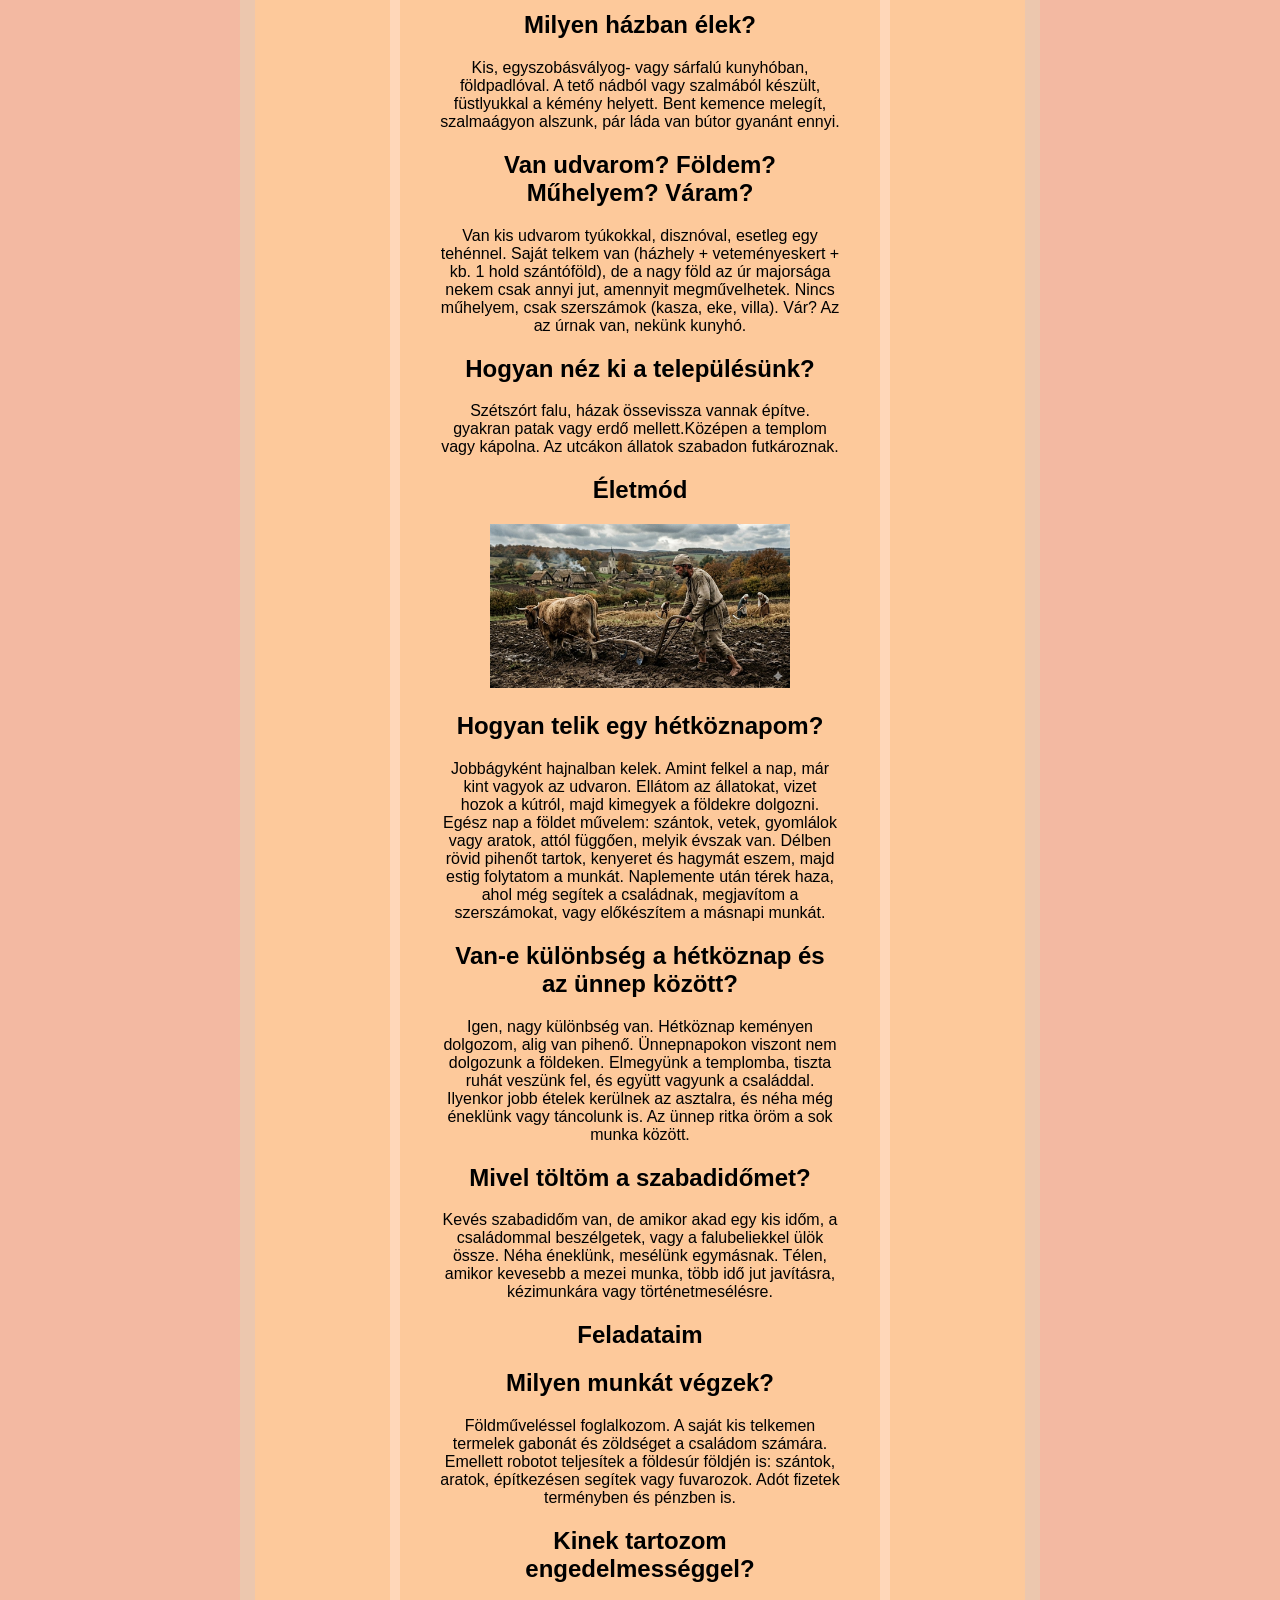
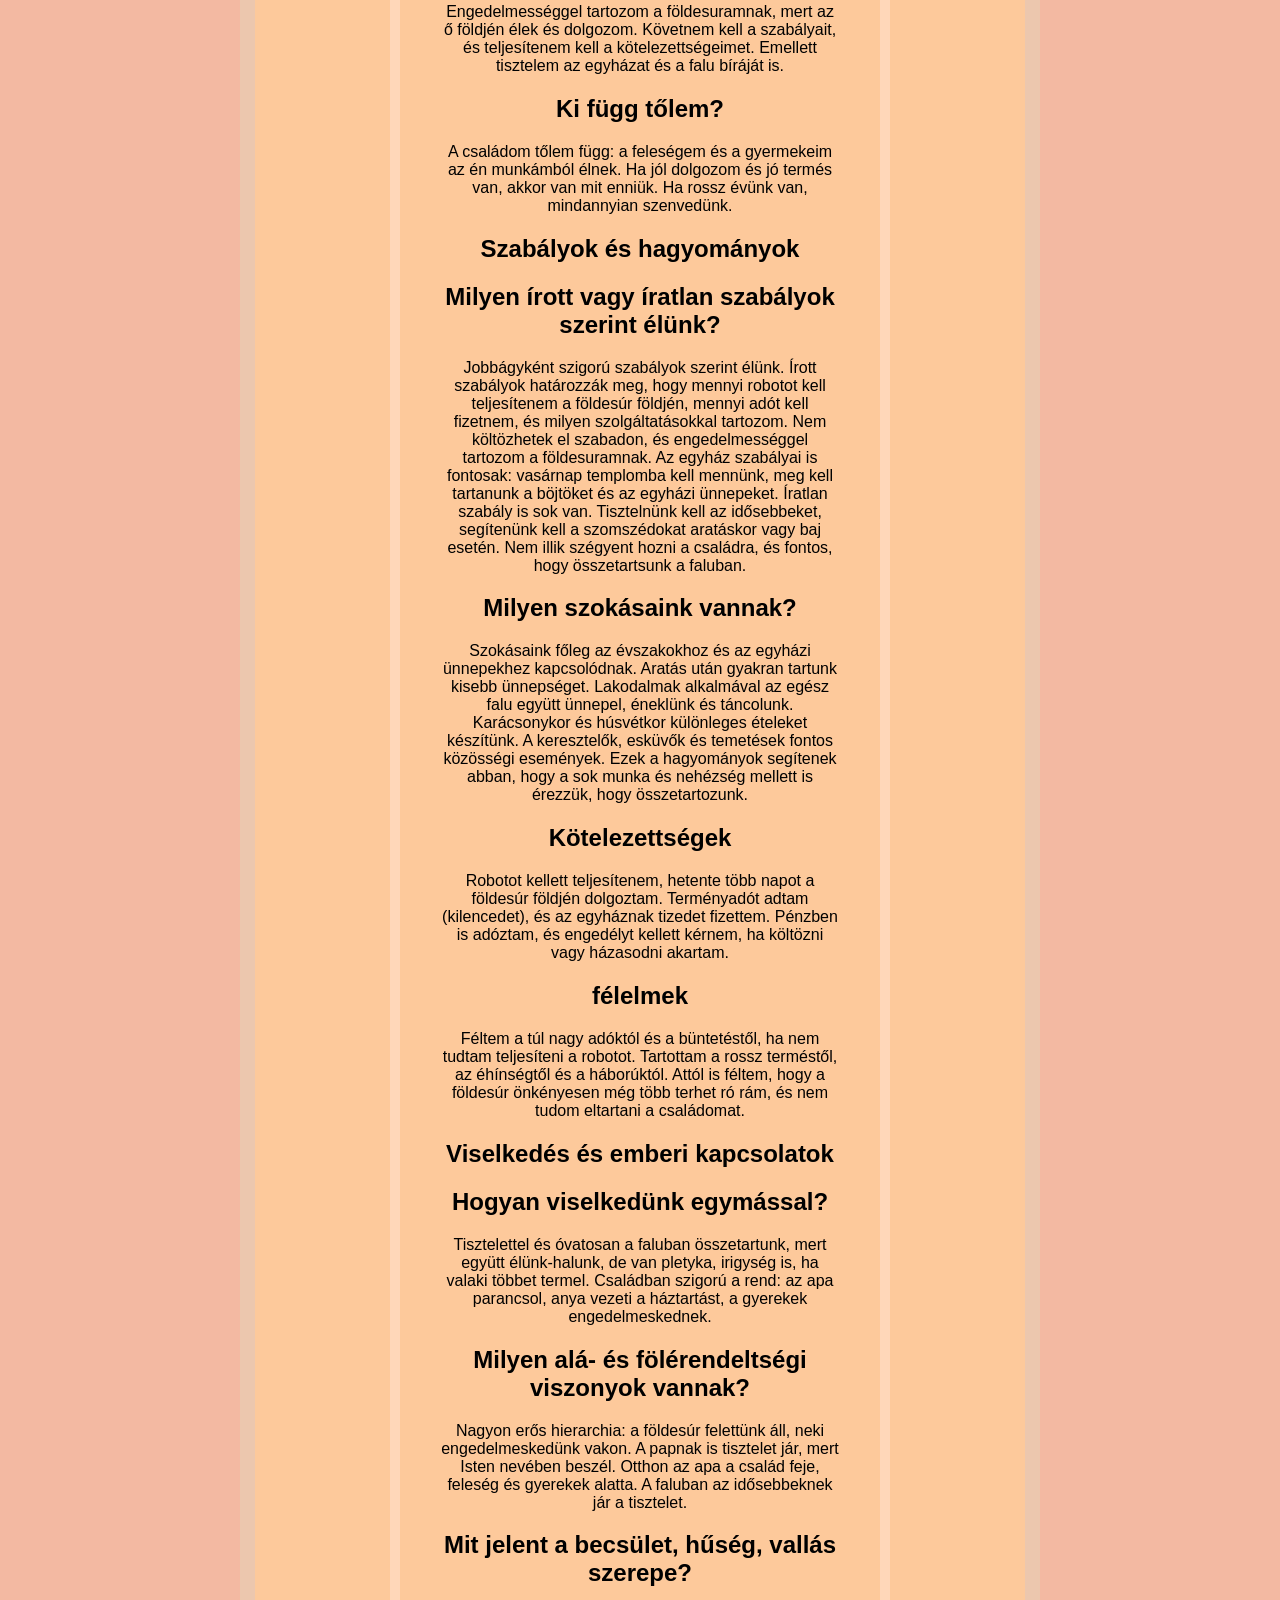
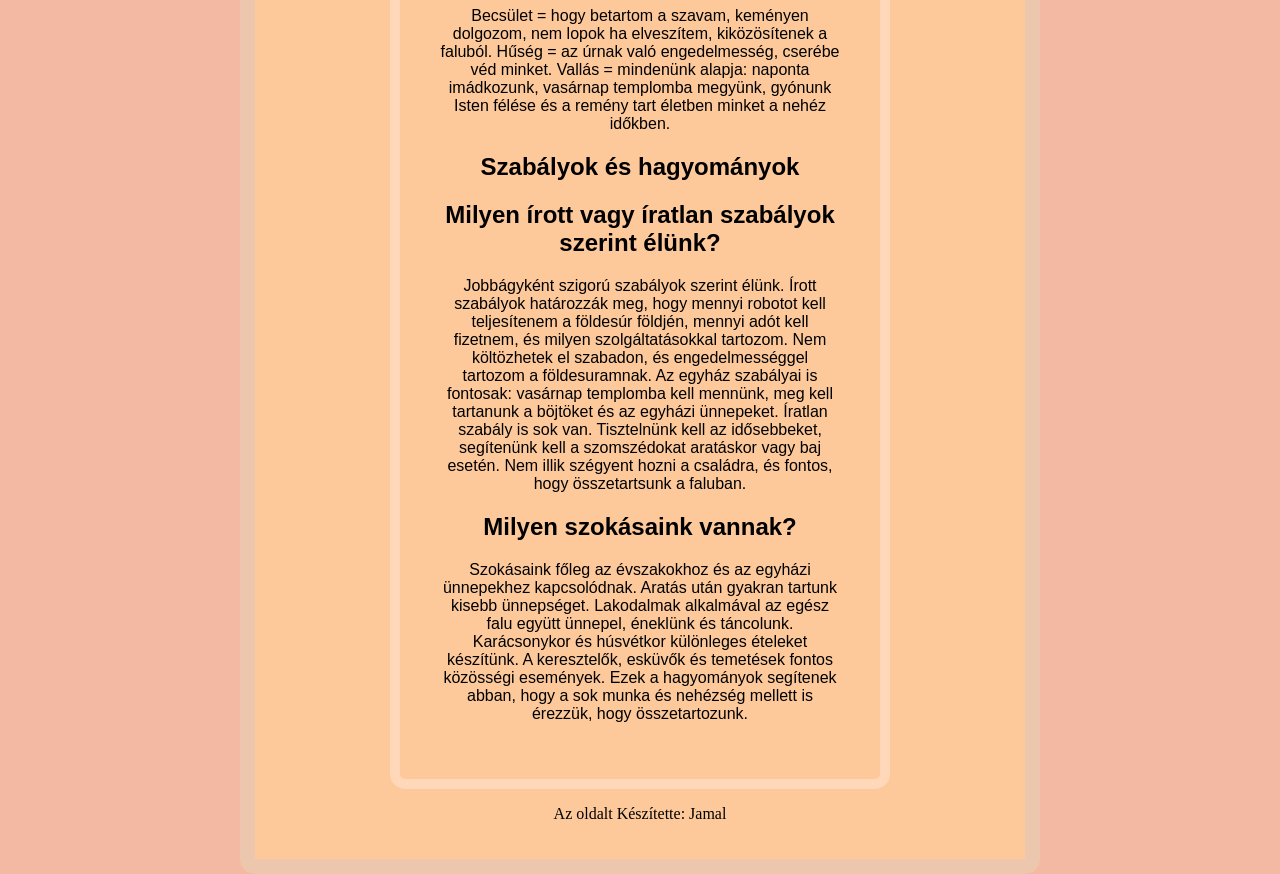
==== commit c1f7687f: "chocapic" ====
--- a/index.html
+++ b/index.html
@@ -16,10 +16,13 @@
       </header>
       <nav>
         <a href="idovonal.html">
-          <h1>Idővonal</h1>
+         Idővonal
         </a>
         <a href="fogalomtar.html">
-          <h1>Fogalomtár</h1>
+          Fogalomtár
+        </a>
+        <a href="index.html">
+          Kezdőlap
         </a>
       </nav>
       <article>
--- a/menu.css
+++ b/menu.css
@@ -0,0 +1,48 @@
+* {box-sizing: border-box;
+}
+
+main {
+    background-color: #fdc99b;
+    margin: auto;
+    text-align: center;
+    width: 80%;
+    max-width: 800px;
+    border: 15px solid rgb(236, 199, 174);
+    padding: 20px;
+    border-radius: 15px;
+}
+
+header {
+    color: black;
+    font-family: Arial, Helvetica, sans-serif;
+    font-size: larger;
+}
+
+a {
+    color: rgb(168, 151, 129);
+    text-decoration: none;
+    border: 5px solid wheat;
+    padding: 2px;
+    
+}
+
+article {
+    width: 500px;
+    border: 10px solid rgb(255, 215, 185);
+    padding: 40px;
+    margin: auto;
+    border-radius: 15px;
+    font-family: Arial, Helvetica, sans-serif;
+    
+}
+
+img {
+    width: 100%;
+    max-width: 300px;
+}
+
+body {
+    background-color:rgb(243, 185, 162);
+    padding: 0;
+    margin:0;
+}
